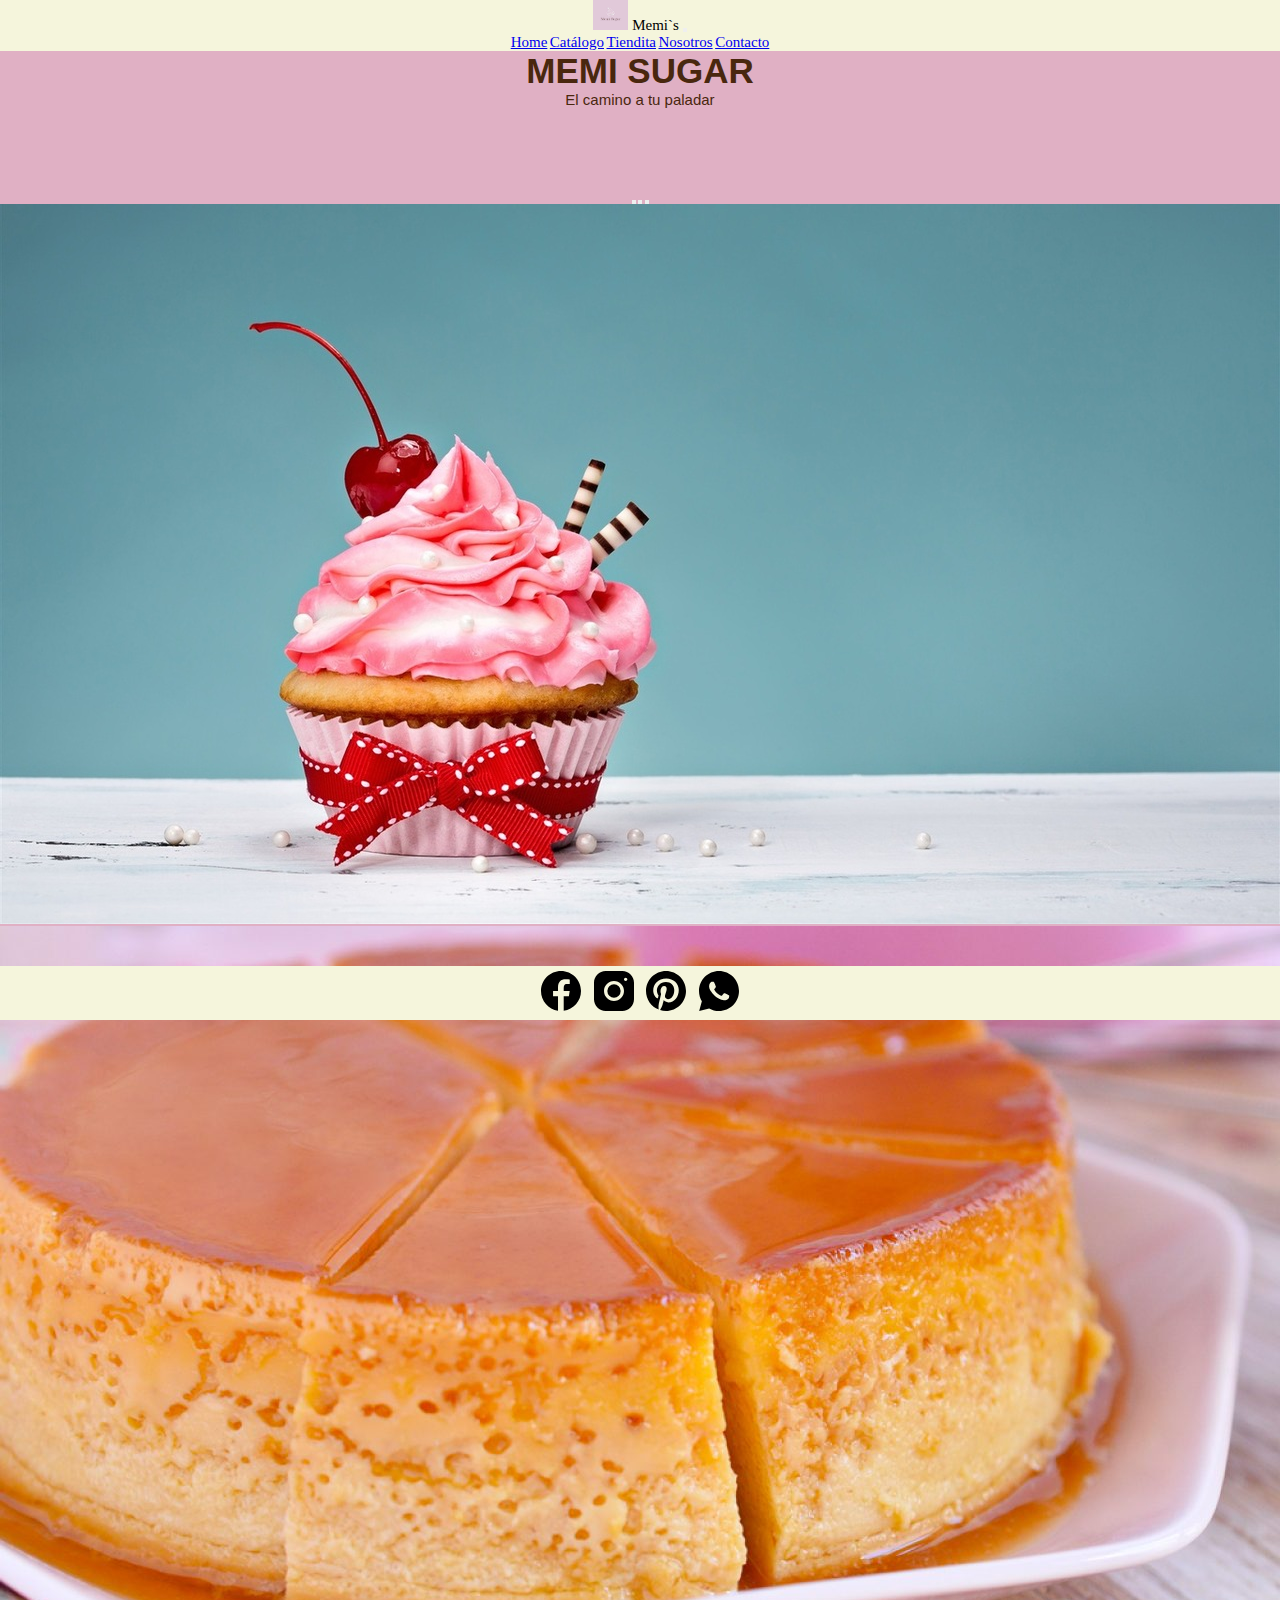
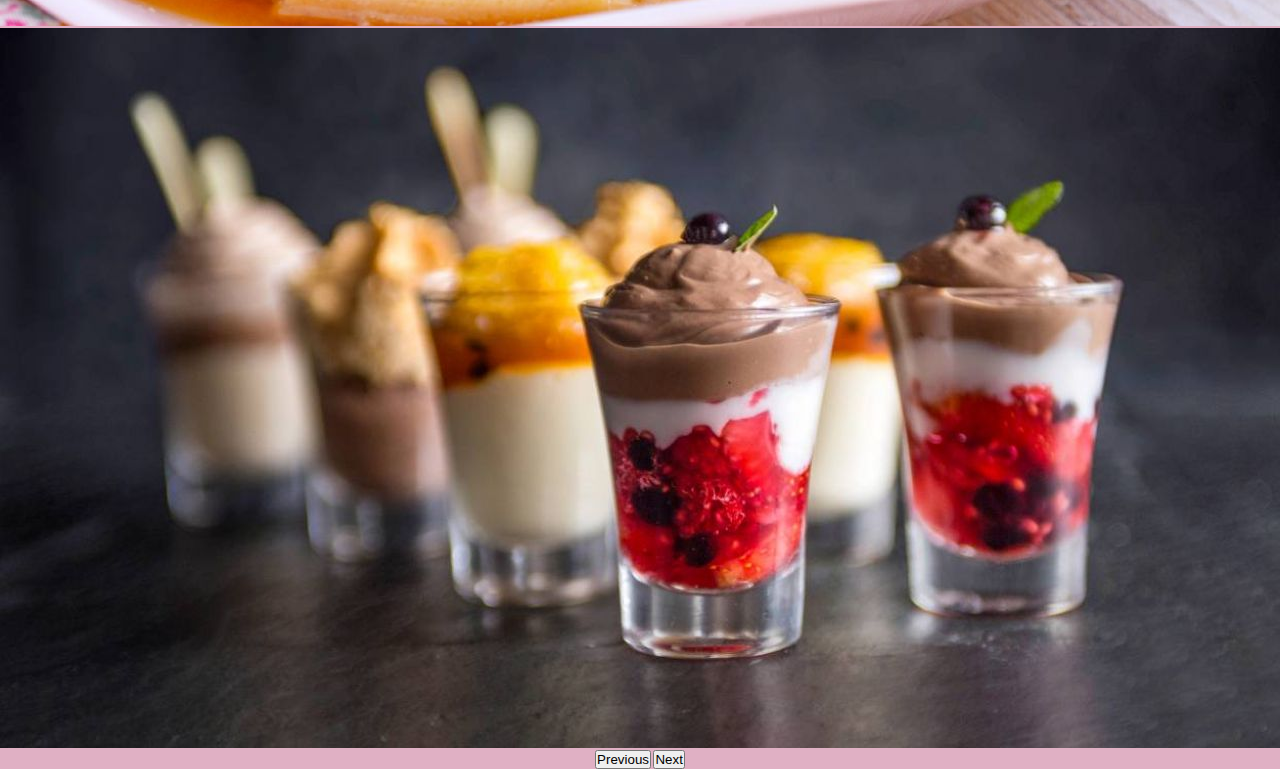
==== index.html @ 3ee00472 "First commit" ====
<!DOCTYPE html>
<html lang="en">
<head>
    <meta charset="UTF-8">
    <meta http-equiv="X-UA-Compatible" content="IE=edge">
    <meta name="viewport" content="width=device-width, initial-scale=1.0">
    <link href="https://cdn.jsdelivr.net/npm/bootstrap@5.0.2/dist/css/bootstrap.min.css" rel="stylesheet" integrity="sha384-EVSTQN3/azprG1Anm3QDgpJLIm9Nao0Yz1ztcQTwFspd3yD65VohhpuuCOmLASjC" crossorigin="anonymous">
    <link rel="stylesheet" href="./style/estilos.css">
    <title>Home</title>
</head>
<body>
    
    <header>
        <nav class="navbar navbar-expand-lg navbar-light" style= "background-color:beige">
            <div class="container-fluid">
            <a class="navbar-brand">
                <img src="./images/logo2.jpeg" alt="" width="35" height="30" class="d-inline-block align-text-top">   
                Memi`s
            </a>
            <button class="navbar-toggler" type="button" data-bs-toggle="collapse" data-bs-target="#navbarNavAltMarkup" aria-controls="navbarNavAltMarkup" aria-expanded="false" aria-label="Toggle navigation">
                <span class="navbar-toggler-icon"></span>
            </button>
            <div class="collapse navbar-collapse" id="navbarNavAltMarkup">
                <div class="navbar-nav">
                <a class="nav-link active" aria-current="page" href="index.html">Home</a>
                <a class="nav-link active" href="./section/catalogo.html">Catálogo</a>
                <a class="nav-link active" href="./section/tiendita.html">Tiendita</a>
                <a class="nav-link active" href="./section/nosotros.html">Nosotros</a>
                <a class="nav-link active" href="./section/contacto.html">Contacto</a>
                </div>
            </div>
            </div>
        </nav>
    </header>
    
    <main>
        <section class="home_grid">
            <section class="titulo">
                <div class="main__center">
                    <h1>MEMI SUGAR</h1>
                    <P>El camino a tu paladar</P>
                </div> 
            </section>
            
        <section class="slide">
            <section class="section__cupcakewar1">
                <div id="carouselExampleIndicators" class="carousel slide" data-bs-ride="carousel">
                    <div class="carousel-indicators">
                        <button type="button" data-bs-target="#carouselExampleIndicators" data-bs-slide-to="0" class="active" aria-current="true" aria-label="Slide 1"></button>
                        <button type="button" data-bs-target="#carouselExampleIndicators" data-bs-slide-to="1" aria-label="Slide 2"></button>
                        <button type="button" data-bs-target="#carouselExampleIndicators" data-bs-slide-to="2" aria-label="Slide 3"></button>
                    </div>
                    <div class="carousel-inner">
                        <div class="carousel-item active">
                        <img  src="./images/fondo.jpg" class="d-block w-100" alt="cupcake">
                    </div>
                    <div class="carousel-item">
                        <img src="./images/fondo2.jpeg" class="d-block w-100" alt="quesillo">
                    </div>
                    <div class="carousel-item">
                        <img  src="./images/fondo3.jpeg" class="d-block w-100" alt="shots">
                    </div>
                    </div>
                    <button class="carousel-control-prev" type="button" data-bs-target="#carouselExampleIndicators" data-bs-slide="prev">
                    <span class="carousel-control-prev-icon" aria-hidden="true"></span>
                    <span class="visually-hidden">Previous</span>
                    </button>
                    <button class="carousel-control-next" type="button" data-bs-target="#carouselExampleIndicators" data-bs-slide="next">
                        <span class="carousel-control-next-icon" aria-hidden="true"></span>
                        <span class="visually-hidden">Next</span>
                    </button>
                </div>        
            </section>
        </section>
        </section>

    </main>

        <footer>
            <a href="https://www.facebook.com/" target="_blank"><img src="./images/icons8-facebook-nuevo.svg" alt="logo facebook negro"></a>
            <a href="https://www.instagram.com/memi_sugar/" target="_blank"><img src="./images/icons8-instagram.svg" alt="logo instagram negro"></a>
            <a href="https://ar.pinterest.com/" target="_blank"><img src="./images/icons8-pinterest.svg" alt="logo pnterest negro"></a>
            <a href="https://web.whatsapp.com/" target="_blank"><img src="./images/icons8-whatsapp.svg" alt="logo whatsapp negro"></a>
        </footer>
    <script src="https://cdn.jsdelivr.net/npm/bootstrap@5.0.2/dist/js/bootstrap.bundle.min.js" integrity="sha384-MrcW6ZMFYlzcLA8Nl+NtUVF0sA7MsXsP1UyJoMp4YLEuNSfAP+JcXn/tWtIaxVXM" crossorigin="anonymous"></script>
</body>
</html>
---- style/estilos.css ----
@import url('https://fonts.googleapis.com/css2?family=Poppins&display=swap');
/*mobile first 0px-500px*/
*{
    margin: 0;
    padding: 0;
}

html{
    font-size: 62.5%;
}

body{
    background-color: #e0b0c4;
    text-align: center;
    display: flex;
    flex-direction: column;
    min-height: 100vh;
}

h1, h2{
    font-size: 3.5em;
}

a{
    font-size: 1.5em;
}

p{
    font-size: 1.5em;
}

.box2{
    align-items: center;
    width: 150px;
}

footer{
    background-color: beige;
    justify-content: center;
    margin-bottom: 0;
    margin-top: 1.5em;
}
.main__center{
    font-family: 'Open Sans', sans-serif;
    color: rgb(73, 39, 14);
}

.section__cupcakewar{    
    display: flex;
    align-items: center;
    justify-content: center;
}

.section__cupcakewar1{
    display: flex;
    align-items: center;
    justify-content: center;
    margin-top: 70px;
}
.section__centrar{
    margin-top: 10px;
    text-align: center;
    font-family: 'Open Sans', sans-serif;
}

.galeria_catalogo_img{
    display: grid;
    grid-template-columns: 1fr;
    grid-template-rows: 1fr;
    justify-items: center;
}

.galeria_tienda_img{
    display: grid;
    grid-template-columns: 1fr;
    grid-template-rows: 1fr;
    justify-items: center;
}

.trans{
    transition-property: all;
    transition-duration: 2s;
}

.box{
    width: 235px;
    height: 357px;
}

.box:hover{
    transform: scale(1.1) ;
}

/*declarando grid area */


.titulo{
    grid-area: titulo;
    margin-bottom: 15px;
}

.slide{
    grid-area: slide;   
}

footer{
    grid-area: footer;
}

.galeria_catalogo{
    grid-area: galeria_catalogo;
}
.galeria_tienda{
    grid-area: galeria_tienda;
}

/* grilla general */

.home_grid{
    display: grid;
    width: 100%;
    height: 100vh;
    grid-template-areas:
    "titulo"
    "slide"
    "footer";
}

.catalogo_grid{
    display: grid;
    grid-template-areas:
    "titulo"
    "galeria_catalogo"
    "footer";
    margin-top: 10px;    
}

.tienda_grid{
    display: grid;
    grid-template-areas:
    "titulo"
    "galeria_tienda"
    "footer";
    margin-top: 10px;    
}



/* Declaracion de MQ*/

@media(min-width:500px) {
    .catalogo_grid{
        display: grid;
        grid-template-areas:
        "titulo           titulo"
        "galeria_catalogo galeria_catalogo"
        "footer           footer";
        grid-template-columns: 1fr 3fr;
        margin-top: 10px;
    }

    .galeria_catalogo_img{
        display: grid;
        grid-template-columns: 1fr 1fr;
    }

    .tienda_grid{
        display: grid;
        grid-template-areas:
        "titulo         titulo"
        "galeria_tienda galeria_tienda"
        "footer         footer";
        margin-top: 10px;    
    }

    .galeria_tienda_img{
        display: grid;
        grid-template-columns: 1fr 1fr;
    }
    
}

@media(min-width:1024px){
    .catalogo_grid{
        display: grid;
        grid-template-areas:
        "titulo           titulo            titulo"
        "galeria_catalogo galeria_catalogo galeria_catalogo"
        "footer           footer           footer";
        margin-top: 10px;
    }

    .galeria_catalogo_img{
        display: grid;
        grid-template-columns: 1fr 1fr 1fr;
    }

}
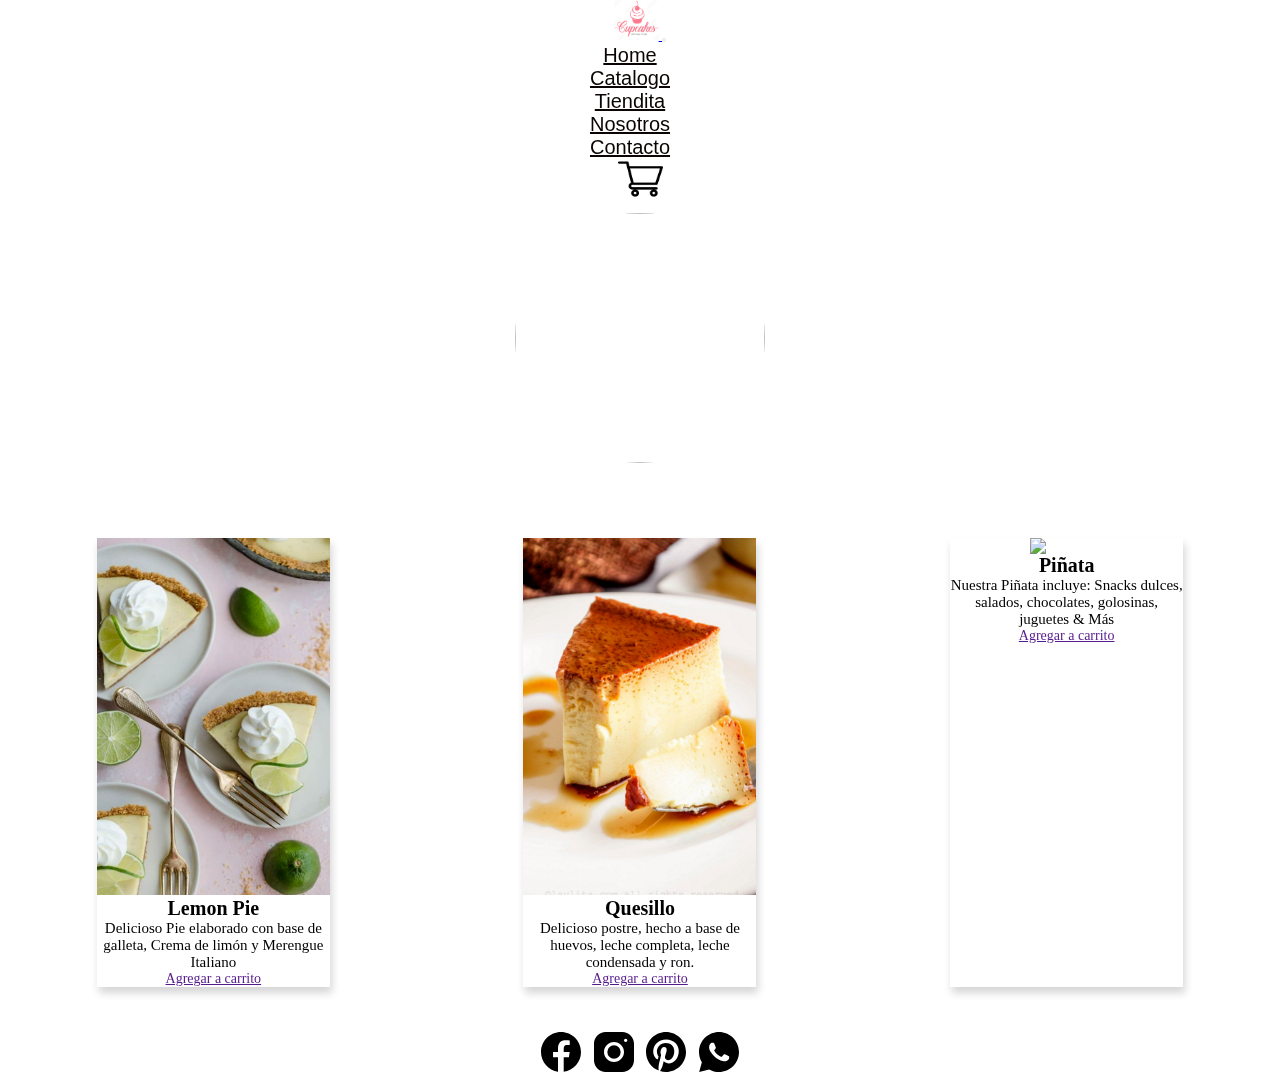
==== commit 6cd8e3db: "Adding modifications to final project" ====
--- a/index.html
+++ b/index.html
@@ -3,7 +3,26 @@
 <head>
     <meta charset="UTF-8">
     <meta http-equiv="X-UA-Compatible" content="IE=edge">
+    <meta name="description" content="Realizamos detalles y repostería personalizada para tu celebración especial, con la temática que mas te guste.">
+    <meta name="keywords" content="cupcake, quesillo, cakepops, trufas, shots, lemon pie ">
     <meta name="viewport" content="width=device-width, initial-scale=1.0">
+    <link rel="apple-touch-icon" sizes="57x57" href="./images/favicon/apple-icon-57x57.png">
+    <link rel="apple-touch-icon" sizes="60x60" href="./images/favicon/apple-icon-60x60.png">
+    <link rel="apple-touch-icon" sizes="72x72" href="./images/favicon/apple-icon-72x72.png">
+    <link rel="apple-touch-icon" sizes="76x76" href="./images/favicon/apple-icon-76x76.png">
+    <link rel="apple-touch-icon" sizes="114x114" href="./images/favicon/apple-icon-114x114.png">
+    <link rel="apple-touch-icon" sizes="120x120" href="./images/favicon/apple-icon-120x120.png">
+    <link rel="apple-touch-icon" sizes="144x144" href="./images/favicon/apple-icon-144x144.png">
+    <link rel="apple-touch-icon" sizes="152x152" href="./images/favicon/apple-icon-152x152.png">
+    <link rel="apple-touch-icon" sizes="180x180" href="./images/favicon/apple-icon-180x180.png">
+    <link rel="icon" type="image/png" sizes="192x192"  href="./images/favicon/android-icon-192x192.png">
+    <link rel="icon" type="image/png" sizes="32x32" href="./images/favicon/favicon-32x32.png">
+    <link rel="icon" type="image/png" sizes="96x96" href="./images/favicon/favicon-96x96.png">
+    <link rel="icon" type="image/png" sizes="16x16" href="./images/favicon/favicon-16x16.png">
+    <link rel="manifest" href="./images/favicon/manifest.json">
+    <meta name="msapplication-TileColor" content="#ffffff">
+    <meta name="msapplication-TileImage" content="./images/favicon/ms-icon-144x144.png">
+    <meta name="theme-color" content="#ffffff">
     <link href="https://cdn.jsdelivr.net/npm/bootstrap@5.0.2/dist/css/bootstrap.min.css" rel="stylesheet" integrity="sha384-EVSTQN3/azprG1Anm3QDgpJLIm9Nao0Yz1ztcQTwFspd3yD65VohhpuuCOmLASjC" crossorigin="anonymous">
     <link rel="stylesheet" href="./style/estilos.css">
     <title>Home</title>
@@ -11,69 +30,82 @@
 <body>
     
     <header>
-        <nav class="navbar navbar-expand-lg navbar-light" style= "background-color:beige">
-            <div class="container-fluid">
-            <a class="navbar-brand">
-                <img src="./images/logo2.jpeg" alt="" width="35" height="30" class="d-inline-block align-text-top">   
-                Memi`s
-            </a>
-            <button class="navbar-toggler" type="button" data-bs-toggle="collapse" data-bs-target="#navbarNavAltMarkup" aria-controls="navbarNavAltMarkup" aria-expanded="false" aria-label="Toggle navigation">
-                <span class="navbar-toggler-icon"></span>
-            </button>
-            <div class="collapse navbar-collapse" id="navbarNavAltMarkup">
-                <div class="navbar-nav">
-                <a class="nav-link active" aria-current="page" href="index.html">Home</a>
-                <a class="nav-link active" href="./section/catalogo.html">Catálogo</a>
-                <a class="nav-link active" href="./section/tiendita.html">Tiendita</a>
-                <a class="nav-link active" href="./section/nosotros.html">Nosotros</a>
-                <a class="nav-link active" href="./section/contacto.html">Contacto</a>
+        <nav class= "navbar navbar-light navbar-expand-md bg-faded justify-content-center custom"  >
+            <div class="container">
+                <a class="navbar-brand d-flex w-50 me-auto"  href="./index.html">
+                    <img src="./images/logo4.PNG" width="45" height="40" class="d-inline-block align-text-top">
+                </a>
+                <button class="navbar-toggler" type="button" data-bs-toggle="collapse" data-bs-target="#collapsingNavbar3">
+                    <span class="navbar-toggler-icon"></span>
+                </button>
+                <div class="navbar-collapse collapse w-100" id="collapsingNavbar3">
+                    <ul class="navbar-nav w-100 justify-content-center">
+                        <li class="nav-item active">
+                            <a class="nav-link" href="./index.html">Home</a>
+                        </li>
+                        <li class="nav-item active">
+                            <a class="nav-link" href="./section/catalogo.html">Catalogo</a>
+                        </li>
+                        <li class="nav-item active">
+                            <a class="nav-link" href="./section/tiendita.html">Tiendita</a>
+                        </li>
+                        <li class="nav-item active">
+                            <a class="nav-link" href="./section/nosotros.html">Nosotros</a>
+                        </li>
+                        <li class="nav-item active">
+                            <a class="nav-link" href="./section/contacto.html">Contacto</a>
+                        </li>
+                    </ul>
+                    <ul class="nav navbar-nav ms-auto w-100 justify-content-end"> 
+                        <a class="navbar-brand"  href="./index.html">
+                            <img src="./images/shopping-cart.png" width="45" height="40" class="d-inline-block align-text-top">
+                        </a>                   
+                    </ul>
                 </div>
-            </div>
             </div>
         </nav>
     </header>
     
     <main>
-        <section class="home_grid">
-            <section class="titulo">
-                <div class="main__center">
-                    <h1>MEMI SUGAR</h1>
-                    <P>El camino a tu paladar</P>
-                </div> 
-            </section>
-            
+        <section class="titulo">
+            <div class="main__center">
+                <img class="cirulo" src="./images/loco2.PNG"> 
+            </div> 
+        </section>
+        <video src="./images/video8.mp4" autoplay="true" muted="true"></video>
         <section class="slide">
-            <section class="section__cupcakewar1">
-                <div id="carouselExampleIndicators" class="carousel slide" data-bs-ride="carousel">
-                    <div class="carousel-indicators">
-                        <button type="button" data-bs-target="#carouselExampleIndicators" data-bs-slide-to="0" class="active" aria-current="true" aria-label="Slide 1"></button>
-                        <button type="button" data-bs-target="#carouselExampleIndicators" data-bs-slide-to="1" aria-label="Slide 2"></button>
-                        <button type="button" data-bs-target="#carouselExampleIndicators" data-bs-slide-to="2" aria-label="Slide 3"></button>
+                <h1>Promociones</h1>
+            <section class="slide_img">
+                <div class="card" style="width: 23.3rem;">
+                    <img class="box trans"img src="./images/piedelemon.png" class="card-img-top" alt="lemon pie">
+                    <div class="card-body">
+                    <h5 class="card-title">Lemon Pie</h5>
+                    <p class="card-text"> Delicioso Pie elaborado con base de galleta, Crema de limón y Merengue Italiano</p>    
+                    <a href="" class="btn btn-primary" style="font-size: 1.4rem;">Agregar a carrito</a>
                     </div>
-                    <div class="carousel-inner">
-                        <div class="carousel-item active">
-                        <img  src="./images/fondo.jpg" class="d-block w-100" alt="cupcake">
+                </div>
+
+                <div class="card" style="width: 23.3rem;">
+                    <img class="box trans"img src="./images/quesillo1.png" class="card-img-top" alt="imagen quesillo">
+                    <div class="card-body">
+                    <h5 class="card-title">Quesillo</h5>
+                    <p class="card-text">Delicioso postre, hecho a base de huevos, leche completa, leche condensada y ron.</p>
+                    <a href="" class="btn btn-primary" style="font-size: 1.4rem;">Agregar a carrito</a>
                     </div>
-                    <div class="carousel-item">
-                        <img src="./images/fondo2.jpeg" class="d-block w-100" alt="quesillo">
+                </div>
+
+                <div class="card" style="width: 23.3rem;">
+                    <img class="box trans"img src="./images/pinata.png" class="card-img-top" alt="imagen pinata">
+                    <div class="card-body">
+                    <h5 class="card-title">Piñata</h5>
+                    <p class="card-text"> Nuestra Piñata incluye: Snacks dulces, salados, chocolates, golosinas, juguetes & Más</p>
+                    <a href="" class="btn btn-primary" style="font-size: 1.4rem;">Agregar a carrito</a>
                     </div>
-                    <div class="carousel-item">
-                        <img  src="./images/fondo3.jpeg" class="d-block w-100" alt="shots">
-                    </div>
-                    </div>
-                    <button class="carousel-control-prev" type="button" data-bs-target="#carouselExampleIndicators" data-bs-slide="prev">
-                    <span class="carousel-control-prev-icon" aria-hidden="true"></span>
-                    <span class="visually-hidden">Previous</span>
-                    </button>
-                    <button class="carousel-control-next" type="button" data-bs-target="#carouselExampleIndicators" data-bs-slide="next">
-                        <span class="carousel-control-next-icon" aria-hidden="true"></span>
-                        <span class="visually-hidden">Next</span>
-                    </button>
-                </div>        
-            </section>
+                </div>
+                <div style="margin-top: 25px;"></div>
+            </div>
         </section>
-        </section>
-
+    </section>
     </main>
 
         <footer>
--- a/style/estilos.css
+++ b/style/estilos.css
@@ -1,198 +1,269 @@
-@import url('https://fonts.googleapis.com/css2?family=Poppins&display=swap');
-/*mobile first 0px-500px*/
-*{
-    margin: 0;
-    padding: 0;
-}
-
-html{
-    font-size: 62.5%;
-}
-
-body{
-    background-color: #e0b0c4;
-    text-align: center;
-    display: flex;
-    flex-direction: column;
-    min-height: 100vh;
-}
-
-h1, h2{
-    font-size: 3.5em;
-}
-
-a{
-    font-size: 1.5em;
-}
-
-p{
-    font-size: 1.5em;
-}
-
-.box2{
-    align-items: center;
-    width: 150px;
-}
-
-footer{
-    background-color: beige;
-    justify-content: center;
-    margin-bottom: 0;
-    margin-top: 1.5em;
-}
-.main__center{
-    font-family: 'Open Sans', sans-serif;
-    color: rgb(73, 39, 14);
-}
-
-.section__cupcakewar{    
-    display: flex;
-    align-items: center;
-    justify-content: center;
-}
-
-.section__cupcakewar1{
-    display: flex;
-    align-items: center;
-    justify-content: center;
-    margin-top: 70px;
-}
-.section__centrar{
+@import url("https://fonts.googleapis.com/css2?family=Poppins&display=swap");
+@import url("https://fonts.googleapis.com/css2?family=Dancing+Script&display=swap");
+* {
+  margin: 0;
+  padding: 0;
+}
+
+html {
+  font-size: 62.5%;
+}
+
+body {
+  background: url(../images//background4.jpg);
+  text-align: center;
+  display: flex;
+  flex-direction: column;
+  min-height: 100vh;
+  position: relative;
+}
+body h1, body h2 {
+  font-size: 3.5em;
+}
+body a {
+  font-size: 1.5em;
+}
+body p {
+  font-size: 1.5em;
+}
+
+.main__center {
+  font-family: "Dancing Script", cursive;
+  color: black;
+}
+.main__center p {
+  font-size: 3em;
+}
+.main__center h1 {
+  font-size: 4.5em;
+}
+
+.cirulo {
+  width: 250px;
+  height: 250px;
+  -o-object-fit: cover;
+     object-fit: cover;
+  border-radius: 50%;
+}
+
+.section__cupcakewar {
+  display: flex;
+  align-items: center;
+  justify-content: center;
+}
+
+.section__cupcakewar1 {
+  display: flex;
+  align-items: center;
+  justify-content: center;
+}
+
+.galeria_catalogo_img {
+  display: grid;
+  grid-template-columns: 1fr;
+  grid-template-rows: 1fr;
+  justify-items: center;
+}
+
+.galeria_tienda_img {
+  display: grid;
+  grid-template-columns: 1fr;
+  grid-template-rows: 1fr;
+  justify-items: center;
+}
+
+.slide_img {
+  display: grid;
+  grid-template-columns: 1fr;
+  grid-template-rows: 1fr;
+  justify-items: center;
+}
+
+.section__centrar {
+  margin-top: 10px;
+  text-align: center;
+  font-family: "Open Sans", sans-serif;
+}
+
+.box2 {
+  align-items: center;
+  width: 150px;
+}
+
+footer {
+  justify-content: center;
+  margin-bottom: 0;
+  margin-top: 1.5em;
+}
+
+.box {
+  width: 233px;
+  height: 357px;
+}
+
+.trans {
+  transition-property: all;
+  transition-duration: 2s;
+}
+
+.card:hover {
+  transform: scale(1.05);
+}
+
+.box:hover {
+  transform: scale(1.1);
+}
+
+.cards-wrapper {
+  display: flex;
+  justify-content: center;
+}
+
+.card {
+  margin: 0 0.5em;
+  box-shadow: 2px 6px 8px 0 rgba(22, 22, 26, 0.18);
+  border: none;
+  border-radius: 0;
+  margin-top: 15px;
+}
+.card h5 {
+  color: black;
+  font-size: 2em;
+}
+.card p {
+  color: black;
+}
+
+.slide {
+  color: white;
+  background-image: url();
+  background: url(../images/banner2.jpg);
+}
+.slide h1 {
+  color: white;
+  font-family: "Dancing Script", cursive;
+}
+
+/*declarando grid area */
+.titulo {
+  grid-area: titulo;
+  margin-bottom: 15px;
+}
+
+.slide {
+  grid-area: slide;
+}
+
+footer {
+  grid-area: footer;
+}
+
+.galeria_catalogo {
+  grid-area: galeria_catalogo;
+}
+
+.galeria_tienda {
+  grid-area: galeria_tienda;
+}
+
+/* grilla general */
+.home_grid {
+  display: grid;
+  margin-top: 10px;
+  grid-template-areas: "titulo" "slide" "footer";
+}
+
+.catalogo_grid {
+  display: grid;
+  grid-template-areas: "titulo" "galeria_catalogo" "footer";
+  margin-top: 10px;
+}
+
+.tienda_grid {
+  display: grid;
+  grid-template-areas: "titulo" "galeria_tienda" "footer";
+  margin-top: 10px;
+}
+
+/* Declaracion de MQ*/
+@media (min-width: 500px) {
+  .catalogo_grid {
+    display: grid;
+    grid-template-areas: "titulo           titulo" "galeria_catalogo galeria_catalogo" "footer           footer";
+    grid-template-columns: 1fr 3fr;
     margin-top: 10px;
-    text-align: center;
-    font-family: 'Open Sans', sans-serif;
-}
-
-.galeria_catalogo_img{
-    display: grid;
-    grid-template-columns: 1fr;
-    grid-template-rows: 1fr;
-    justify-items: center;
-}
-
-.galeria_tienda_img{
-    display: grid;
-    grid-template-columns: 1fr;
-    grid-template-rows: 1fr;
-    justify-items: center;
-}
-
-.trans{
-    transition-property: all;
-    transition-duration: 2s;
-}
-
-.box{
-    width: 235px;
-    height: 357px;
-}
-
-.box:hover{
-    transform: scale(1.1) ;
-}
-
-/*declarando grid area */
-
-
-.titulo{
-    grid-area: titulo;
-    margin-bottom: 15px;
-}
-
-.slide{
-    grid-area: slide;   
-}
-
-footer{
-    grid-area: footer;
-}
-
-.galeria_catalogo{
-    grid-area: galeria_catalogo;
-}
-.galeria_tienda{
-    grid-area: galeria_tienda;
-}
-
-/* grilla general */
-
-.home_grid{
-    display: grid;
-    width: 100%;
-    height: 100vh;
-    grid-template-areas:
-    "titulo"
-    "slide"
-    "footer";
-}
-
-.catalogo_grid{
-    display: grid;
-    grid-template-areas:
-    "titulo"
-    "galeria_catalogo"
-    "footer";
-    margin-top: 10px;    
-}
-
-.tienda_grid{
-    display: grid;
-    grid-template-areas:
-    "titulo"
-    "galeria_tienda"
-    "footer";
-    margin-top: 10px;    
-}
-
-
-
-/* Declaracion de MQ*/
-
-@media(min-width:500px) {
-    .catalogo_grid{
-        display: grid;
-        grid-template-areas:
-        "titulo           titulo"
-        "galeria_catalogo galeria_catalogo"
-        "footer           footer";
-        grid-template-columns: 1fr 3fr;
-        margin-top: 10px;
-    }
-
-    .galeria_catalogo_img{
-        display: grid;
-        grid-template-columns: 1fr 1fr;
-    }
-
-    .tienda_grid{
-        display: grid;
-        grid-template-areas:
-        "titulo         titulo"
-        "galeria_tienda galeria_tienda"
-        "footer         footer";
-        margin-top: 10px;    
-    }
-
-    .galeria_tienda_img{
-        display: grid;
-        grid-template-columns: 1fr 1fr;
-    }
-    
-}
-
-@media(min-width:1024px){
-    .catalogo_grid{
-        display: grid;
-        grid-template-areas:
-        "titulo           titulo            titulo"
-        "galeria_catalogo galeria_catalogo galeria_catalogo"
-        "footer           footer           footer";
-        margin-top: 10px;
-    }
-
-    .galeria_catalogo_img{
-        display: grid;
-        grid-template-columns: 1fr 1fr 1fr;
-    }
-
-}
+  }
+  .galeria_catalogo_img {
+    display: grid;
+    grid-template-columns: 1fr 1fr;
+  }
+  .tienda_grid {
+    display: grid;
+    grid-template-areas: "titulo         titulo" "galeria_tienda galeria_tienda" "footer         footer";
+    margin-top: 10px;
+  }
+  .galeria_tienda_img {
+    display: grid;
+    grid-template-columns: 1fr 1fr;
+  }
+}
+@media (min-width: 1024px) {
+  .catalogo_grid {
+    display: grid;
+    grid-template-areas: "titulo           titulo           titulo" "galeria_catalogo galeria_catalogo galeria_catalogo" "footer           footer           footer";
+    margin-top: 10px;
+  }
+  .galeria_catalogo_img {
+    display: grid;
+    grid-template-columns: 1fr 1fr 1fr;
+  }
+  .slide_img {
+    display: grid;
+    grid-template-columns: 1fr 1fr 1fr;
+  }
+}
+.navbar.navbar-light.navbar-expand-md.bg-faded.justify-content-center li a {
+  color: rgb(10, 5, 2);
+  font-family: "Open Sans", sans-serif;
+  font-size: 20px;
+  margin-right: 20px;
+}
+
+nav.custom {
+  background: rgba(255, 255, 255, 0.4);
+  -webkit-backdrop-filter: blur(10px);
+          backdrop-filter: blur(10px);
+  z-index: 5; /* Make sure the image is behind the navbar, to show the effect */
+  margin-bottom: 10px;
+}
+
+label {
+  color: #333;
+}
+
+.btn-send {
+  font-weight: 300;
+  text-transform: uppercase;
+  letter-spacing: 0.2em;
+  width: 80%;
+  margin-left: 3px;
+}
+
+.help-block.with-errors {
+  color: #ff5050;
+  margin-top: 5px;
+}
+
+.col-md-12 {
+  margin-top: 10px;
+}
+
+video {
+  position: fixed;
+  right: 0;
+  bottom: 0;
+  min-width: 105%;
+  min-height: 100%;
+  transform: translateX(calc((100% - 100vw) / 2));
+  z-index: -2;
+}/*# sourceMappingURL=estilos.css.map */